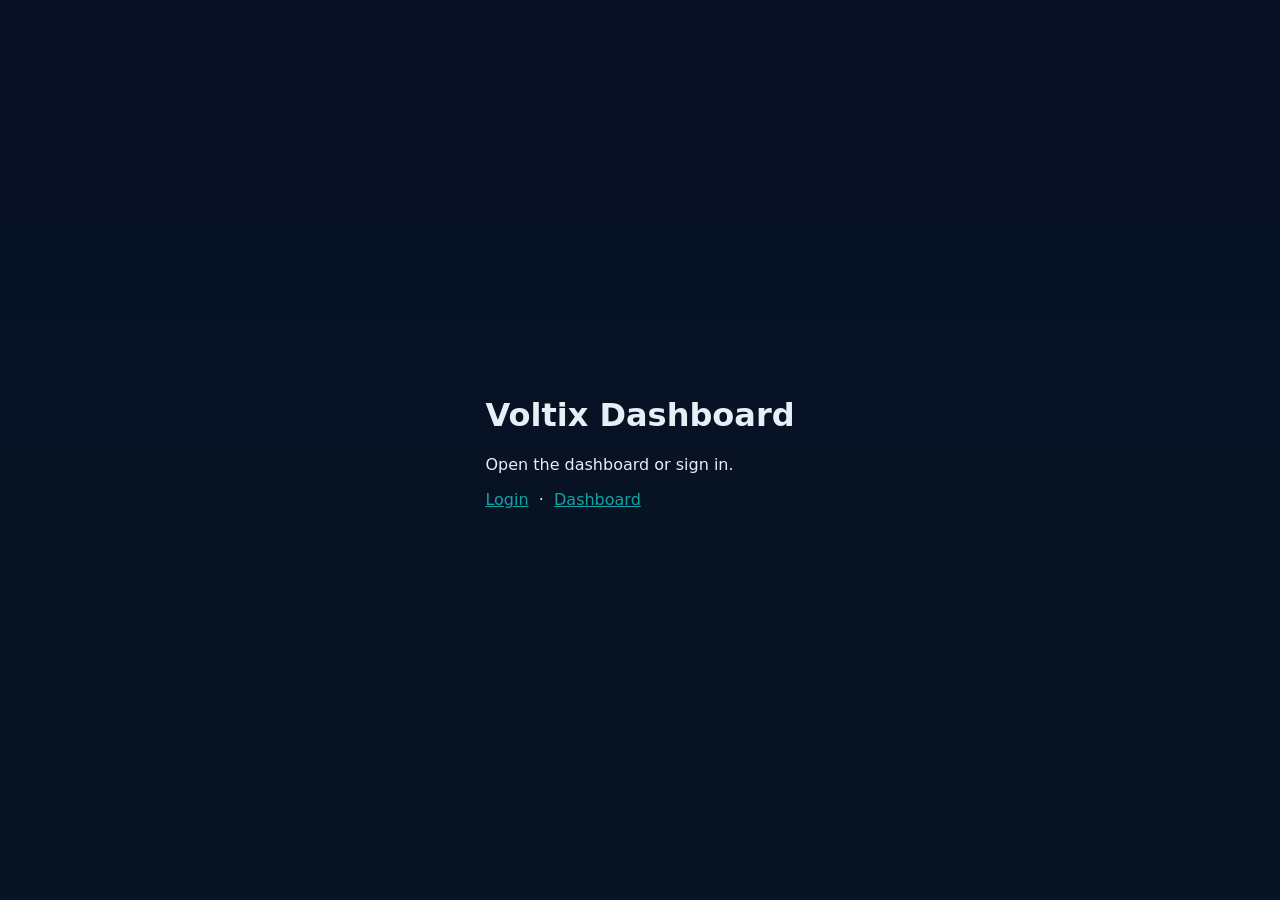
==== voltix-web/index.html @ 5ae9bea6 "feat: stabilize Voltix MVP core flow" ====
<!doctype html>
<html lang="en">
<head>
  <meta charset="utf-8" />
  <meta name="viewport" content="width=device-width,initial-scale=1" />
  <title>Voltix — Home</title>
  <link rel="stylesheet" href="css/base.css">
  <style>body{display:flex;align-items:center;justify-content:center;height:100vh}</style>
</head>
<body>
  <main>
    <h1>Voltix Dashboard</h1>
    <p>Open the dashboard or sign in.</p>
    <p>
      <a href="login.html">Login</a>
      &nbsp;·&nbsp;
      <a href="dashboard.html">Dashboard</a>
    </p>
  </main>
</body>
</html>
---- voltix-web/css/base.css ----
:root{--bg:#0f1720;--panel:#111827;--muted:#9ca3af;--accent:#0ea5a4;--danger:#ef4444;--glass:rgba(255,255,255,0.03)}
*{box-sizing:border-box;font-family:Inter,system-ui,Segoe UI,Roboto,"Helvetica Neue",Arial}
html,body{height:100%;margin:0;background:linear-gradient(180deg,#071025,#071423);color:#e6eef6}
a{color:var(--accent)}
.card{max-width:420px;margin:3rem auto;padding:1.25rem;background:var(--panel);border-radius:8px}
label{display:block;margin:0.5rem 0}
input,button{font:inherit}
input{width:100%;padding:0.5rem;border-radius:6px;border:1px solid rgba(255,255,255,0.04);background:transparent;color:inherit}
button{padding:0.5rem 0.75rem;border-radius:6px;border:0;background:var(--accent);color:#042022;cursor:pointer}
button[disabled]{opacity:0.45;cursor:not-allowed}
.actions{display:flex;gap:0.5rem;margin-top:0.5rem}
.topbar{display:flex;justify-content:space-between;align-items:center;padding:0.75rem 1rem;background:var(--panel);border-bottom:1px solid rgba(255,255,255,0.03)}
.brand{font-weight:700}
.controls{display:flex;gap:1rem;align-items:center}
.toast{position:fixed;left:50%;transform:translateX(-50%);bottom:1rem;padding:0.5rem 1rem;background:#0b8790;color:#e6f8f8;border-radius:6px;display:none}
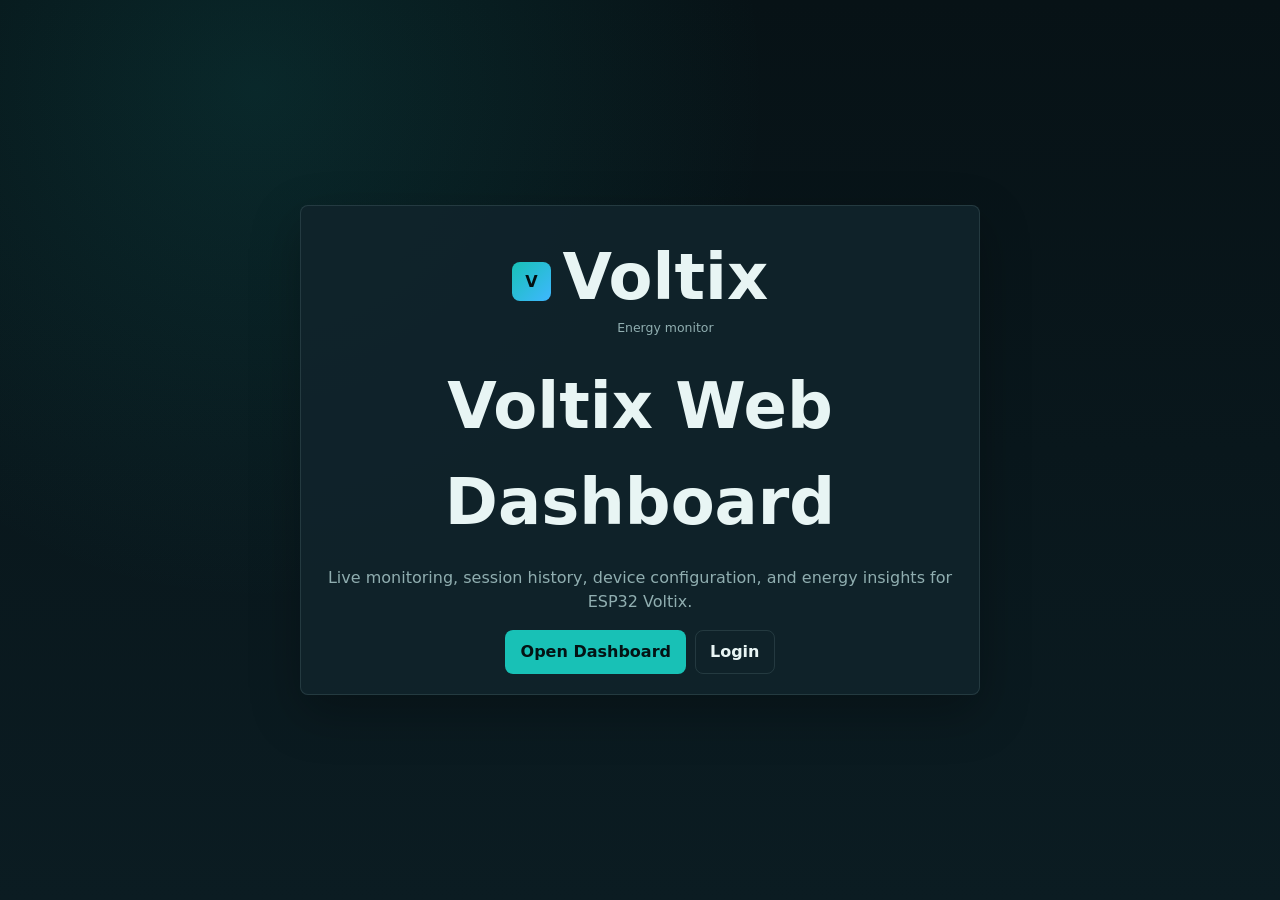
==== commit 154e024c: "feat: add web dashboard v2 layout foundation" ====
--- a/voltix-web/index.html
+++ b/voltix-web/index.html
@@ -3,19 +3,28 @@
 <head>
   <meta charset="utf-8" />
   <meta name="viewport" content="width=device-width,initial-scale=1" />
-  <title>Voltix — Home</title>
+  <title>Voltix</title>
   <link rel="stylesheet" href="css/base.css">
-  <style>body{display:flex;align-items:center;justify-content:center;height:100vh}</style>
 </head>
-<body>
-  <main>
-    <h1>Voltix Dashboard</h1>
-    <p>Open the dashboard or sign in.</p>
-    <p>
-      <a href="login.html">Login</a>
-      &nbsp;·&nbsp;
-      <a href="dashboard.html">Dashboard</a>
-    </p>
+<body class="home-page">
+  <main class="card home-card">
+    <div class="brand-block" style="justify-content:center">
+      <div class="brand-mark">V</div>
+      <div>
+        <h1 class="brand-title">Voltix</h1>
+        <div class="brand-subtitle">Energy monitor</div>
+      </div>
+    </div>
+    <h1>Voltix Web Dashboard</h1>
+    <p>Live monitoring, session history, device configuration, and energy insights for ESP32 Voltix.</p>
+    <div class="actions" style="justify-content:center">
+      <a class="button-link" href="dashboard.html">Open Dashboard</a>
+      <a class="button-link button-secondary" href="login.html">Login</a>
+    </div>
   </main>
+  <script type="module">
+    import { applyTheme } from './js/utils.js';
+    applyTheme();
+  </script>
 </body>
 </html>
--- a/voltix-web/css/base.css
+++ b/voltix-web/css/base.css
@@ -1,15 +1,531 @@
-:root{--bg:#0f1720;--panel:#111827;--muted:#9ca3af;--accent:#0ea5a4;--danger:#ef4444;--glass:rgba(255,255,255,0.03)}
-*{box-sizing:border-box;font-family:Inter,system-ui,Segoe UI,Roboto,"Helvetica Neue",Arial}
-html,body{height:100%;margin:0;background:linear-gradient(180deg,#071025,#071423);color:#e6eef6}
-a{color:var(--accent)}
-.card{max-width:420px;margin:3rem auto;padding:1.25rem;background:var(--panel);border-radius:8px}
-label{display:block;margin:0.5rem 0}
-input,button{font:inherit}
-input{width:100%;padding:0.5rem;border-radius:6px;border:1px solid rgba(255,255,255,0.04);background:transparent;color:inherit}
-button{padding:0.5rem 0.75rem;border-radius:6px;border:0;background:var(--accent);color:#042022;cursor:pointer}
-button[disabled]{opacity:0.45;cursor:not-allowed}
-.actions{display:flex;gap:0.5rem;margin-top:0.5rem}
-.topbar{display:flex;justify-content:space-between;align-items:center;padding:0.75rem 1rem;background:var(--panel);border-bottom:1px solid rgba(255,255,255,0.03)}
-.brand{font-weight:700}
-.controls{display:flex;gap:1rem;align-items:center}
-.toast{position:fixed;left:50%;transform:translateX(-50%);bottom:1rem;padding:0.5rem 1rem;background:#0b8790;color:#e6f8f8;border-radius:6px;display:none}
+:root {
+  --bg: #071216;
+  --bg-soft: #0b1c22;
+  --panel: #10242b;
+  --panel-2: #14313a;
+  --line: rgba(185, 227, 226, 0.12);
+  --text: #e8f5f4;
+  --muted: #90aeb0;
+  --accent: #18c1b6;
+  --accent-2: #3fb7ff;
+  --warning: #f6b84b;
+  --danger: #ef5b5b;
+  --success: #53d58f;
+  --shadow: 0 18px 50px rgba(0, 0, 0, 0.28);
+  color-scheme: dark;
+}
+
+:root[data-theme="light"] {
+  --bg: #f3f8f8;
+  --bg-soft: #e8f1f1;
+  --panel: #ffffff;
+  --panel-2: #f7fbfb;
+  --line: rgba(18, 54, 62, 0.13);
+  --text: #10242b;
+  --muted: #5b7074;
+  --accent: #078e88;
+  --accent-2: #0b7fcc;
+  --warning: #b7791f;
+  --danger: #d73333;
+  --success: #128557;
+  --shadow: 0 18px 48px rgba(24, 54, 66, 0.12);
+  color-scheme: light;
+}
+
+* {
+  box-sizing: border-box;
+}
+
+html,
+body {
+  min-height: 100%;
+  margin: 0;
+}
+
+body {
+  background:
+    radial-gradient(circle at 20% 10%, rgba(24, 193, 182, 0.12), transparent 32rem),
+    linear-gradient(180deg, var(--bg), var(--bg-soft));
+  color: var(--text);
+  font-family: Inter, ui-sans-serif, system-ui, -apple-system, BlinkMacSystemFont, "Segoe UI", Arial, sans-serif;
+  line-height: 1.5;
+}
+
+a {
+  color: var(--accent);
+}
+
+button,
+input,
+select,
+textarea {
+  font: inherit;
+}
+
+button,
+.button-link {
+  display: inline-flex;
+  align-items: center;
+  justify-content: center;
+  gap: 0.35rem;
+  min-height: 2.5rem;
+  padding: 0.58rem 0.88rem;
+  border: 1px solid transparent;
+  border-radius: 8px;
+  background: var(--accent);
+  color: #041314;
+  font-weight: 750;
+  text-decoration: none;
+  cursor: pointer;
+  transition: transform 0.16s ease, opacity 0.16s ease, background 0.16s ease;
+}
+
+button:hover,
+.button-link:hover {
+  transform: translateY(-1px);
+}
+
+button[disabled] {
+  opacity: 0.45;
+  cursor: not-allowed;
+  transform: none;
+}
+
+.button-secondary {
+  background: transparent;
+  border-color: var(--line);
+  color: var(--text);
+}
+
+.button-danger {
+  background: var(--danger);
+  color: #fff;
+}
+
+input,
+select,
+textarea {
+  width: 100%;
+  min-height: 2.55rem;
+  padding: 0.62rem 0.72rem;
+  border: 1px solid var(--line);
+  border-radius: 8px;
+  background: rgba(255, 255, 255, 0.04);
+  color: var(--text);
+  outline: none;
+}
+
+:root[data-theme="light"] input,
+:root[data-theme="light"] select,
+:root[data-theme="light"] textarea {
+  background: #fff;
+}
+
+input:focus,
+select:focus,
+textarea:focus {
+  border-color: color-mix(in srgb, var(--accent) 70%, white 10%);
+  box-shadow: 0 0 0 3px rgba(24, 193, 182, 0.16);
+}
+
+label {
+  display: grid;
+  gap: 0.38rem;
+  color: var(--muted);
+  font-size: 0.92rem;
+}
+
+label strong {
+  color: var(--text);
+}
+
+.app-shell {
+  display: grid;
+  grid-template-columns: 250px minmax(0, 1fr);
+  min-height: 100vh;
+}
+
+.sidebar {
+  position: sticky;
+  top: 0;
+  height: 100vh;
+  padding: 1rem;
+  border-right: 1px solid var(--line);
+  background: rgba(7, 18, 22, 0.84);
+  backdrop-filter: blur(16px);
+}
+
+:root[data-theme="light"] .sidebar {
+  background: rgba(255, 255, 255, 0.86);
+}
+
+.brand-block {
+  display: flex;
+  align-items: center;
+  gap: 0.72rem;
+  min-height: 3rem;
+  margin-bottom: 1.25rem;
+}
+
+.brand-mark {
+  display: grid;
+  place-items: center;
+  width: 2.45rem;
+  height: 2.45rem;
+  border-radius: 8px;
+  background: linear-gradient(135deg, var(--accent), var(--accent-2));
+  color: #031012;
+  font-weight: 900;
+}
+
+.brand-title {
+  margin: 0;
+  font-size: 1.08rem;
+  line-height: 1.1;
+}
+
+.brand-subtitle {
+  color: var(--muted);
+  font-size: 0.78rem;
+}
+
+.nav-list {
+  display: grid;
+  gap: 0.35rem;
+}
+
+.nav-link {
+  display: flex;
+  align-items: center;
+  gap: 0.65rem;
+  min-height: 2.8rem;
+  padding: 0.65rem 0.72rem;
+  border-radius: 8px;
+  color: var(--muted);
+  text-decoration: none;
+  font-weight: 650;
+}
+
+.nav-link:hover,
+.nav-link.active {
+  background: rgba(24, 193, 182, 0.12);
+  color: var(--text);
+}
+
+.sidebar-footer {
+  position: absolute;
+  right: 1rem;
+  bottom: 1rem;
+  left: 1rem;
+  display: grid;
+  gap: 0.45rem;
+}
+
+.user-email {
+  color: var(--muted);
+  font-size: 0.78rem;
+  overflow-wrap: anywhere;
+}
+
+.main-area {
+  min-width: 0;
+}
+
+.topbar {
+  position: sticky;
+  top: 0;
+  z-index: 4;
+  display: flex;
+  align-items: center;
+  justify-content: space-between;
+  gap: 1rem;
+  min-height: 4.25rem;
+  padding: 0.85rem clamp(1rem, 2vw, 1.5rem);
+  border-bottom: 1px solid var(--line);
+  background: rgba(7, 18, 22, 0.72);
+  backdrop-filter: blur(16px);
+}
+
+:root[data-theme="light"] .topbar {
+  background: rgba(255, 255, 255, 0.76);
+}
+
+.page-title {
+  margin: 0;
+  font-size: clamp(1.35rem, 2.1vw, 2rem);
+  line-height: 1.15;
+}
+
+.page-kicker,
+.topbar-meta {
+  margin: 0.12rem 0 0;
+  color: var(--muted);
+  font-size: 0.9rem;
+}
+
+.topbar-actions {
+  display: flex;
+  align-items: center;
+  gap: 0.65rem;
+  flex-wrap: wrap;
+  justify-content: flex-end;
+}
+
+.page-content {
+  width: min(1480px, 100%);
+  margin: 0 auto;
+  padding: clamp(1rem, 2vw, 1.5rem);
+}
+
+.panel,
+.card {
+  border: 1px solid var(--line);
+  border-radius: 8px;
+  background: color-mix(in srgb, var(--panel) 94%, transparent);
+  box-shadow: var(--shadow);
+}
+
+.panel {
+  padding: 1rem;
+}
+
+.card {
+  padding: 1.25rem;
+}
+
+.section-head {
+  display: flex;
+  align-items: flex-start;
+  justify-content: space-between;
+  gap: 1rem;
+  margin-bottom: 0.85rem;
+}
+
+.section-head h2,
+.section-head h3 {
+  margin: 0;
+}
+
+.section-head p,
+.section-head span {
+  margin: 0.15rem 0 0;
+  color: var(--muted);
+  font-size: 0.9rem;
+}
+
+.status-pill,
+.badge {
+  display: inline-flex;
+  align-items: center;
+  gap: 0.35rem;
+  width: fit-content;
+  min-height: 1.8rem;
+  padding: 0.25rem 0.58rem;
+  border: 1px solid var(--line);
+  border-radius: 999px;
+  background: rgba(255, 255, 255, 0.04);
+  color: var(--text);
+  font-size: 0.82rem;
+  font-weight: 750;
+}
+
+.status-pill.online,
+.badge.success {
+  border-color: rgba(83, 213, 143, 0.36);
+  background: rgba(83, 213, 143, 0.12);
+  color: var(--success);
+}
+
+.status-pill.offline,
+.badge.danger {
+  border-color: rgba(239, 91, 91, 0.4);
+  background: rgba(239, 91, 91, 0.13);
+  color: var(--danger);
+}
+
+.badge.warning {
+  border-color: rgba(246, 184, 75, 0.42);
+  background: rgba(246, 184, 75, 0.12);
+  color: var(--warning);
+}
+
+.actions {
+  display: flex;
+  gap: 0.55rem;
+  flex-wrap: wrap;
+}
+
+.divider {
+  height: 1px;
+  margin: 1rem 0;
+  background: var(--line);
+}
+
+.status-message,
+.error-message,
+.empty-state,
+.notice {
+  padding: 0.78rem 0.9rem;
+  border: 1px solid var(--line);
+  border-radius: 8px;
+  background: rgba(255, 255, 255, 0.04);
+  color: var(--muted);
+}
+
+.status-message {
+  min-height: 2.8rem;
+}
+
+.status-message.success,
+.notice.success {
+  border-color: rgba(83, 213, 143, 0.35);
+  color: var(--success);
+}
+
+.status-message.error,
+.error-message,
+.notice.danger {
+  border-color: rgba(239, 91, 91, 0.38);
+  background: rgba(239, 91, 91, 0.11);
+  color: #ffc7c7;
+}
+
+.warning-message {
+  margin: 0;
+  padding: 0.78rem 0.9rem;
+  border: 1px solid rgba(246, 184, 75, 0.4);
+  border-radius: 8px;
+  background: rgba(246, 184, 75, 0.12);
+  color: var(--warning);
+}
+
+.warning-message.danger {
+  border-color: rgba(239, 91, 91, 0.42);
+  background: rgba(239, 91, 91, 0.12);
+  color: #ffc7c7;
+}
+
+pre {
+  overflow: auto;
+  white-space: pre-wrap;
+  color: var(--muted);
+  font-size: 0.88rem;
+}
+
+.toast {
+  position: fixed;
+  right: 1rem;
+  bottom: 1rem;
+  z-index: 20;
+  display: none;
+  max-width: min(26rem, calc(100vw - 2rem));
+  padding: 0.78rem 0.95rem;
+  border: 1px solid rgba(24, 193, 182, 0.45);
+  border-radius: 8px;
+  background: var(--panel);
+  color: var(--text);
+  box-shadow: var(--shadow);
+}
+
+.auth-page {
+  display: grid;
+  place-items: center;
+  min-height: 100vh;
+  padding: 1rem;
+}
+
+.auth-card {
+  width: min(440px, 100%);
+}
+
+.auth-card h1 {
+  margin: 1rem 0 0.3rem;
+}
+
+.auth-card p {
+  color: var(--muted);
+}
+
+.auth-form {
+  display: grid;
+  gap: 0.85rem;
+  margin-top: 1rem;
+}
+
+.home-page {
+  display: grid;
+  place-items: center;
+  min-height: 100vh;
+  padding: 1rem;
+}
+
+.home-card {
+  width: min(680px, 100%);
+  text-align: center;
+}
+
+.home-card h1 {
+  margin: 1rem 0 0.45rem;
+  font-size: clamp(2rem, 5vw, 4rem);
+}
+
+.home-card p {
+  color: var(--muted);
+}
+
+@media (max-width: 900px) {
+  .app-shell {
+    grid-template-columns: 1fr;
+  }
+
+  .sidebar {
+    position: static;
+    height: auto;
+    border-right: 0;
+    border-bottom: 1px solid var(--line);
+  }
+
+  .nav-list {
+    grid-template-columns: repeat(4, minmax(0, 1fr));
+  }
+
+  .nav-link {
+    justify-content: center;
+    min-height: 2.55rem;
+    padding: 0.55rem 0.4rem;
+    font-size: 0.86rem;
+  }
+
+  .sidebar-footer {
+    position: static;
+    margin-top: 1rem;
+  }
+
+  .topbar {
+    position: static;
+    align-items: flex-start;
+    flex-direction: column;
+  }
+
+  .topbar-actions {
+    width: 100%;
+    justify-content: flex-start;
+  }
+}
+
+@media (max-width: 560px) {
+  .nav-list {
+    grid-template-columns: repeat(2, minmax(0, 1fr));
+  }
+
+  .actions,
+  .topbar-actions {
+    display: grid;
+    grid-template-columns: 1fr;
+  }
+
+  .actions > *,
+  .topbar-actions > * {
+    width: 100%;
+  }
+}
